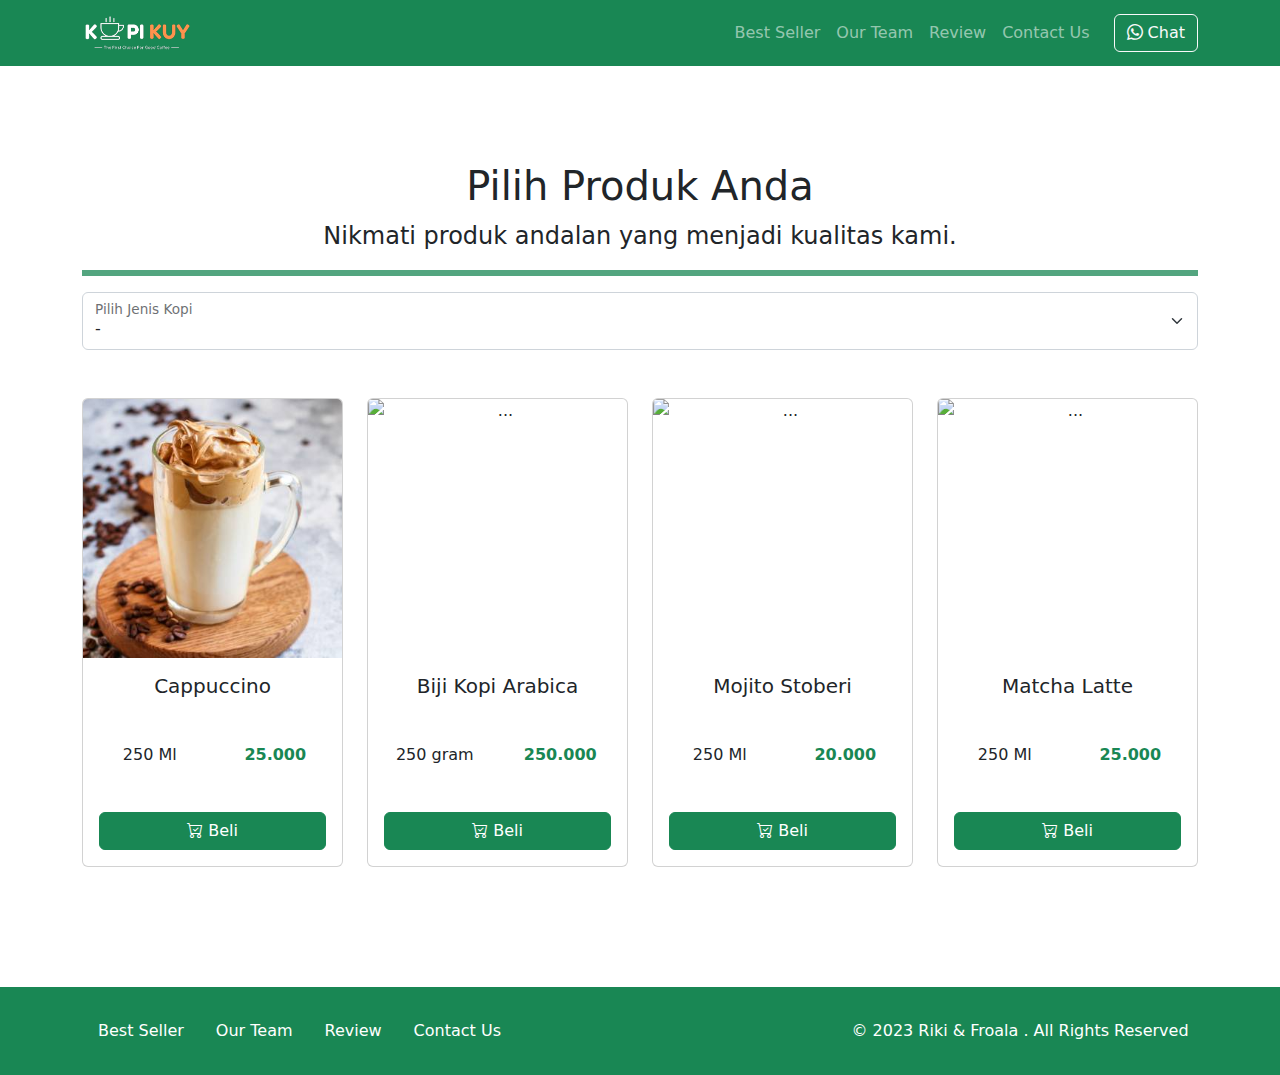
==== produk.html @ d4b5e06c "Add files via upload" ====
<!DOCTYPE html>
<html lang="id">

<head>
    <meta charset="UTF-8">
    <meta http-equiv="X-UA-Compatible" content="IE=edge">
    <meta name="viewport" content="width=device-width, initial-scale=1.0">
    <link rel="shortcut icon" href="images/favicon/favicon.ico" type="image/x-icon">
    <title>Produk</title>
    <link rel="shortcut icon" href="images/favicon.ico" type="image/x-icon">
    <link rel="stylesheet" href="vendor/bootstrap/bootstrap.min.css">
    <link rel="stylesheet" href="vendor/bootstrap/bootstrap-icons.css">
    <script src="vendor/bootstrap/bootstrap.bundle.min.js"></script>
    <script src="js/jquery-3.6.3.min.js"></script>
    <style>
        /* tulis kode CSS internal di bawah sini */


        /* Batas Akhir penulisan kode CSS internal */
    </style>
</head>

<body>
    <!-- Tulis Kode Bootstrap Di Bawah Sini -->
    <nav class="navbar navbar-dark bg-success navbar-expand-lg bisadicopy">
        <div class="container">
            <a class="navbar-brand" href="#">
                <img src="images/logo/logo_kuy.png" height="40" alt="image">
            </a>
            <button class="navbar-toggler" type="button" data-bs-toggle="collapse" data-bs-target="#navbarNav11"
                aria-controls="navbarNav11" aria-expanded="false" aria-label="Toggle navigation">
                <span class="navbar-toggler-icon"></span>
            </button>
            <div class="collapse navbar-collapse" id="navbarNav11">
                <ul class="navbar-nav ms-auto">
                    <li class="nav-item active">
                        <a class="nav-link" href="index.html#best-seller">Best Seller</a>
                    </li>
                    <li class="nav-item">
                        <a class="nav-link" href="index.html#our-team">Our Team</a>
                    </li>
                    <li class="nav-item">
                        <a class="nav-link" href="index.html#review">Review</a>
                    </li>
                    <li class="nav-item">
                        <a class="nav-link" href="index.html#contact-us">Contact Us</a>
                    </li>
                </ul>
                <a target="_blank" class="btn btn-outline-light ms-md-3"
                    href="https://wa.me/6281212345678?text=Halo saya mau pesan kopi">
                    <i class="bi bi-whatsapp"></i>
                    Chat</a>
            </div>
        </div>
    </nav>

    <main>
        <section class="produk text-center my-5 py-5">
            <div class="container">
                <h1>Pilih Produk Anda</h1>
                <p class="fs-4">Nikmati produk andalan yang menjadi kualitas kami.</p>
                <hr class="border border-success border-3 opacity-75">

                <!-- Ini Untuk Select -->
                <div class="form-floating">
                    <select class="form-select" id="select_kopi" aria-label="Floating label select example">
                        <option selected disabled>-</option>
                        <option value="arabica">Arabica</option>
                        <option value="robusta">Robusta</option>
                        <option value="nonkopi">Non Kopi</option>
                        <option value="snack">Snack</option>
                    </select>
                    <label for="select_kopi">Pilih Jenis Kopi</label>
                </div>

                <div id="baris_produk"
                    class="row row-cols-1 row-cols-sm-2 row-cols-md-3 row-cols-lg-4 text-center mt-5">

                    <div class="col mb-4">
                        <div class="card">
                            <img src="images/produk/product_capuchino.jpg" class="card-img-top" alt="...">
                            <div class="card-body">
                                <h5 class="card-title">Cappuccino</h5>
                                <div class="row hargasize my-4">
                                    <div class="col">
                                        250 Ml
                                    </div>
                                    <div class="col text-success fw-bold">
                                        25.000
                                    </div>
                                </div>
                                <a href="#" class="btn btn-success w-100">
                                    <i class="bi bi-cart-check"></i> Beli</a>
                            </div>
                        </div>
                    </div>

                    <div class="col mb-4">
                        <div class="card">
                            <img src="https://fore.coffee/wp-content/uploads/2023/01/article_perbedaan-robusta.jpg"
                                class="card-img-top" alt="...">
                            <div class="card-body">
                                <h5 class="card-title">Biji Kopi Arabica</h5>
                                <div class="row hargasize my-4">
                                    <div class="col">
                                        250 gram
                                    </div>
                                    <div class="col text-success fw-bold">
                                        250.000
                                    </div>
                                </div>
                                <a href="#" class="btn btn-success w-100">
                                    <i class="bi bi-cart-check"></i> Beli</a>
                            </div>
                        </div>
                    </div>

                    <div class="col mb-4">
                        <div class="card">
                            <img src="https://burrataandbubbles.com/wp-content/uploads/2022/07/strawberry-mojito-featured-image.jpg"
                                class="card-img-top" alt="...">
                            <div class="card-body">
                                <h5 class="card-title">Mojito Stoberi</h5>
                                <div class="row hargasize my-4">
                                    <div class="col">
                                        250 Ml
                                    </div>
                                    <div class="col text-success fw-bold">
                                        20.000
                                    </div>
                                </div>
                                <a href="#" class="btn btn-success w-100">
                                    <i class="bi bi-cart-check"></i> Beli</a>
                            </div>
                        </div>
                    </div>

                    <div class="col mb-4">
                        <div class="card">
                            <img src="https://www.texanerin.com/content/uploads/2022/08/Iced-Matcha-Latte-Starbucks-Copycat-image-1-650x975.jpg"
                                class="card-img-top" alt="...">
                            <div class="card-body">
                                <h5 class="card-title">Matcha Latte</h5>
                                <div class="row hargasize my-4">
                                    <div class="col">
                                        250 Ml
                                    </div>
                                    <div class="col text-success fw-bold">
                                        25.000
                                    </div>
                                </div>
                                <a href="#" class="btn btn-success w-100">
                                    <i class="bi bi-cart-check"></i> Beli</a>
                            </div>
                        </div>
                    </div>


                </div>
            </div>
        </section>
    </main>

    <footer class="riki-block footer-small py-4 bg-success">
        <div class="container">
            <div class="row align-items-center">
                <div class="col-12 col-md-8">
                    <ul class="nav justify-content-center justify-content-md-start">
                        <li class="nav-item active">
                            <a class="nav-link" href="index.html#best-seller">Best Seller</a>
                        </li>
                        <li class="nav-item">
                            <a class="nav-link" href="index.html#our-team">Our Team</a>
                        </li>
                        <li class="nav-item">
                            <a class="nav-link" href="index.html#review">Review</a>
                        </li>
                        <li class="nav-item">
                            <a class="nav-link" href="index.html#contact-us">Contact Us</a>
                        </li>
                    </ul>
                </div>

                <div class="col-12 col-md-4 mt-4 mt-md-0 text-center text-md-right">
                    © 2023 Riki &amp; Froala . All Rights Reserved
                </div>
            </div>
        </div>
    </footer>



    <!-- Batas Akhir penulisan kode Bootstrap -->
    <script>
        /* Tulis Javascript Di bawah Sini */

        var data_kopi = []
        var data_pilihan = []
        var pilihan = ""

        function ambilData() {
            var online = "https://rikikurnia.com/prakerja/api/kopi"
            var offline = "data.json"
            $.getJSON(offline).then(function (data) {
                data_kopi = data
                console.log(data_kopi)
            })
        }
        ambilData()

        function tampilkanData() {
            data_pilihan = data_kopi[pilihan]
            console.log("dapil", data_pilihan)
            baris_produk.innerHTML = ""

            data_pilihan.forEach(kopi => {
                baris_produk.innerHTML += `<div class="col mb-4">
                        <div class="card">
                            <img src="${kopi.foto}"
                                class="card-img-top" alt="...">
                            <div class="card-body">
                                <h5 class="card-title">${kopi.nama}</h5>
                                <div class="row hargasize my-4">
                                    <div class="col">
                                        ${kopi.size}
                                    </div>
                                    <div class="col text-success fw-bold">
                                        ${kopi.harga}
                                    </div>
                                </div>
                                <a href="${kopi.link}" class="btn btn-success w-100">
                                    <i class="bi bi-cart-check"></i> Beli</a>
                            </div>
                        </div>
                    </div>`
            })
        }

        select_kopi.onchange = function () {
            pilihan = select_kopi.value
            console.log(pilihan)
            tampilkanData()
        }


        /* Batas Akhir penulisan kode Javascript */
    </script>
</body>

</html>
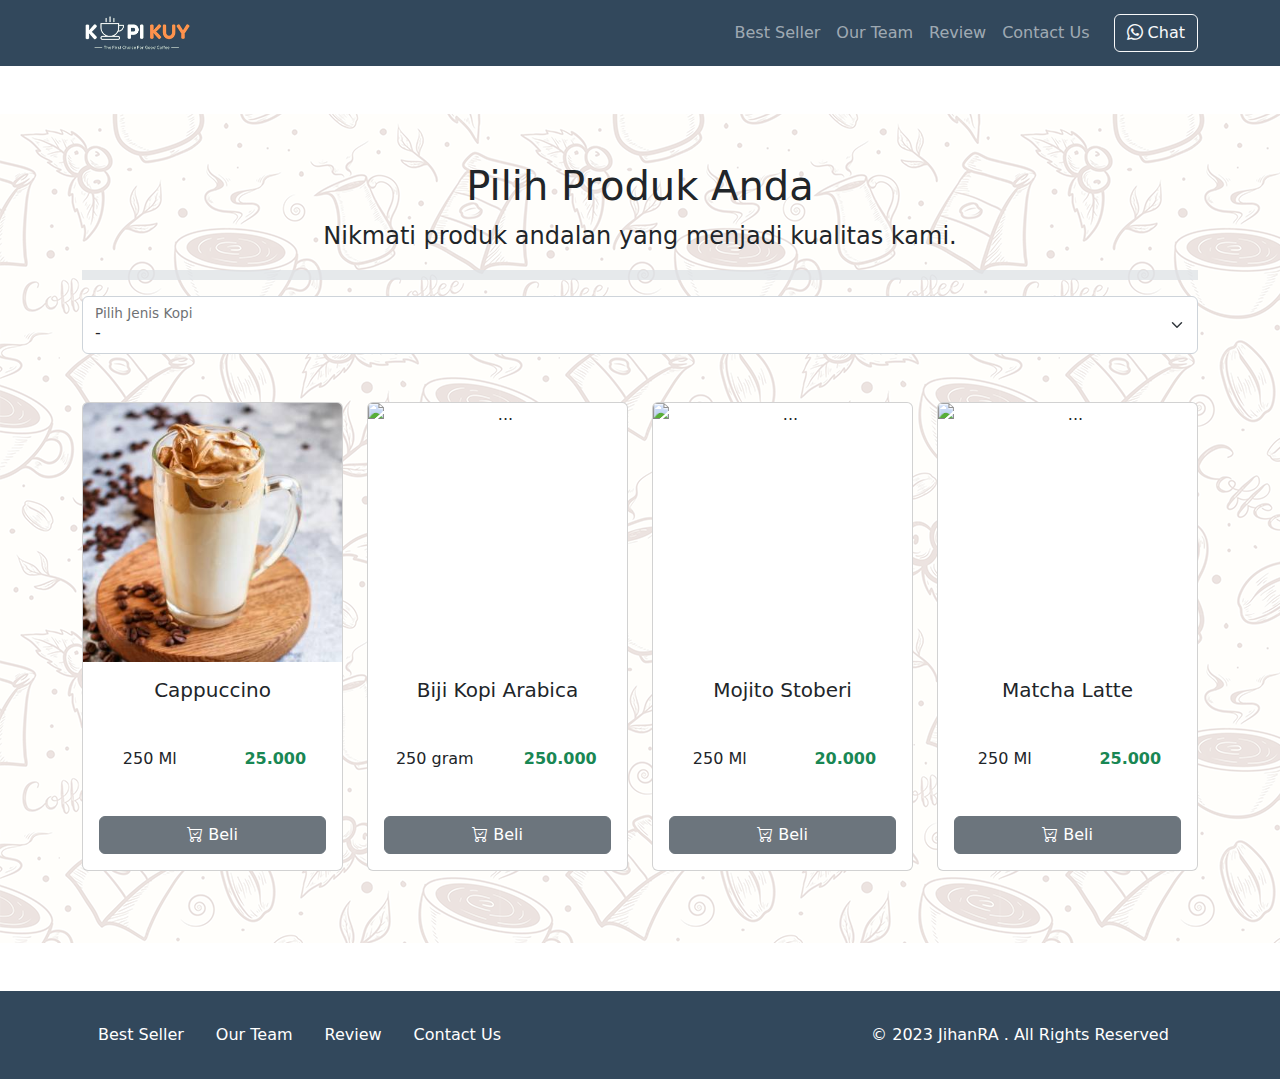
==== commit 76c0b4bb: "Add files via upload" ====
--- a/produk.html
+++ b/produk.html
@@ -14,7 +14,18 @@
     <script src="js/jquery-3.6.3.min.js"></script>
     <style>
         /* tulis kode CSS internal di bawah sini */
-
+        section.produk {
+            background-image: url(../images/background/bgkopi.png);
+            width: 100%;
+        }
+
+        .bg-coffe {
+            background-color: #32485C;
+        }
+
+        .border-co {
+            background-color: #06131f;
+        }
 
         /* Batas Akhir penulisan kode CSS internal */
     </style>
@@ -22,7 +33,7 @@
 
 <body>
     <!-- Tulis Kode Bootstrap Di Bawah Sini -->
-    <nav class="navbar navbar-dark bg-success navbar-expand-lg bisadicopy">
+    <nav class="navbar navbar-dark bg-coffe navbar-expand-lg bisadicopy">
         <div class="container">
             <a class="navbar-brand" href="#">
                 <img src="images/logo/logo_kuy.png" height="40" alt="image">
@@ -47,7 +58,7 @@
                     </li>
                 </ul>
                 <a target="_blank" class="btn btn-outline-light ms-md-3"
-                    href="https://wa.me/6281212345678?text=Halo saya mau pesan kopi">
+                    href="https://wa.me/628232048536?text=Halo saya mau pesan kopi">
                     <i class="bi bi-whatsapp"></i>
                     Chat</a>
             </div>
@@ -55,11 +66,11 @@
     </nav>
 
     <main>
-        <section class="produk text-center my-5 py-5">
+        <section class="produk text-center my-5 py-5 ">
             <div class="container">
                 <h1>Pilih Produk Anda</h1>
                 <p class="fs-4">Nikmati produk andalan yang menjadi kualitas kami.</p>
-                <hr class="border border-success border-3 opacity-75">
+                <hr class="border border-co border-5 opacity-75">
 
                 <!-- Ini Untuk Select -->
                 <div class="form-floating">
@@ -89,7 +100,7 @@
                                         25.000
                                     </div>
                                 </div>
-                                <a href="#" class="btn btn-success w-100">
+                                <a href="#" class="btn btn-secondary w-100">
                                     <i class="bi bi-cart-check"></i> Beli</a>
                             </div>
                         </div>
@@ -109,7 +120,7 @@
                                         250.000
                                     </div>
                                 </div>
-                                <a href="#" class="btn btn-success w-100">
+                                <a href="#" class="btn btn-secondary w-100">
                                     <i class="bi bi-cart-check"></i> Beli</a>
                             </div>
                         </div>
@@ -129,7 +140,7 @@
                                         20.000
                                     </div>
                                 </div>
-                                <a href="#" class="btn btn-success w-100">
+                                <a href="#" class="btn btn-secondary w-100">
                                     <i class="bi bi-cart-check"></i> Beli</a>
                             </div>
                         </div>
@@ -149,7 +160,7 @@
                                         25.000
                                     </div>
                                 </div>
-                                <a href="#" class="btn btn-success w-100">
+                                <a href="#" class="btn btn-secondary w-100">
                                     <i class="bi bi-cart-check"></i> Beli</a>
                             </div>
                         </div>
@@ -161,7 +172,7 @@
         </section>
     </main>
 
-    <footer class="riki-block footer-small py-4 bg-success">
+    <footer class="riki-block footer-small py-4 bg-coffe">
         <div class="container">
             <div class="row align-items-center">
                 <div class="col-12 col-md-8">
@@ -182,7 +193,7 @@
                 </div>
 
                 <div class="col-12 col-md-4 mt-4 mt-md-0 text-center text-md-right">
-                    © 2023 Riki &amp; Froala . All Rights Reserved
+                    © 2023 JihanRA . All Rights Reserved
                 </div>
             </div>
         </div>
@@ -228,7 +239,7 @@
                                         ${kopi.harga}
                                     </div>
                                 </div>
-                                <a href="${kopi.link}" class="btn btn-success w-100">
+                                <a href="${kopi.link}" class="btn btn-secondary w-100">
                                     <i class="bi bi-cart-check"></i> Beli</a>
                             </div>
                         </div>
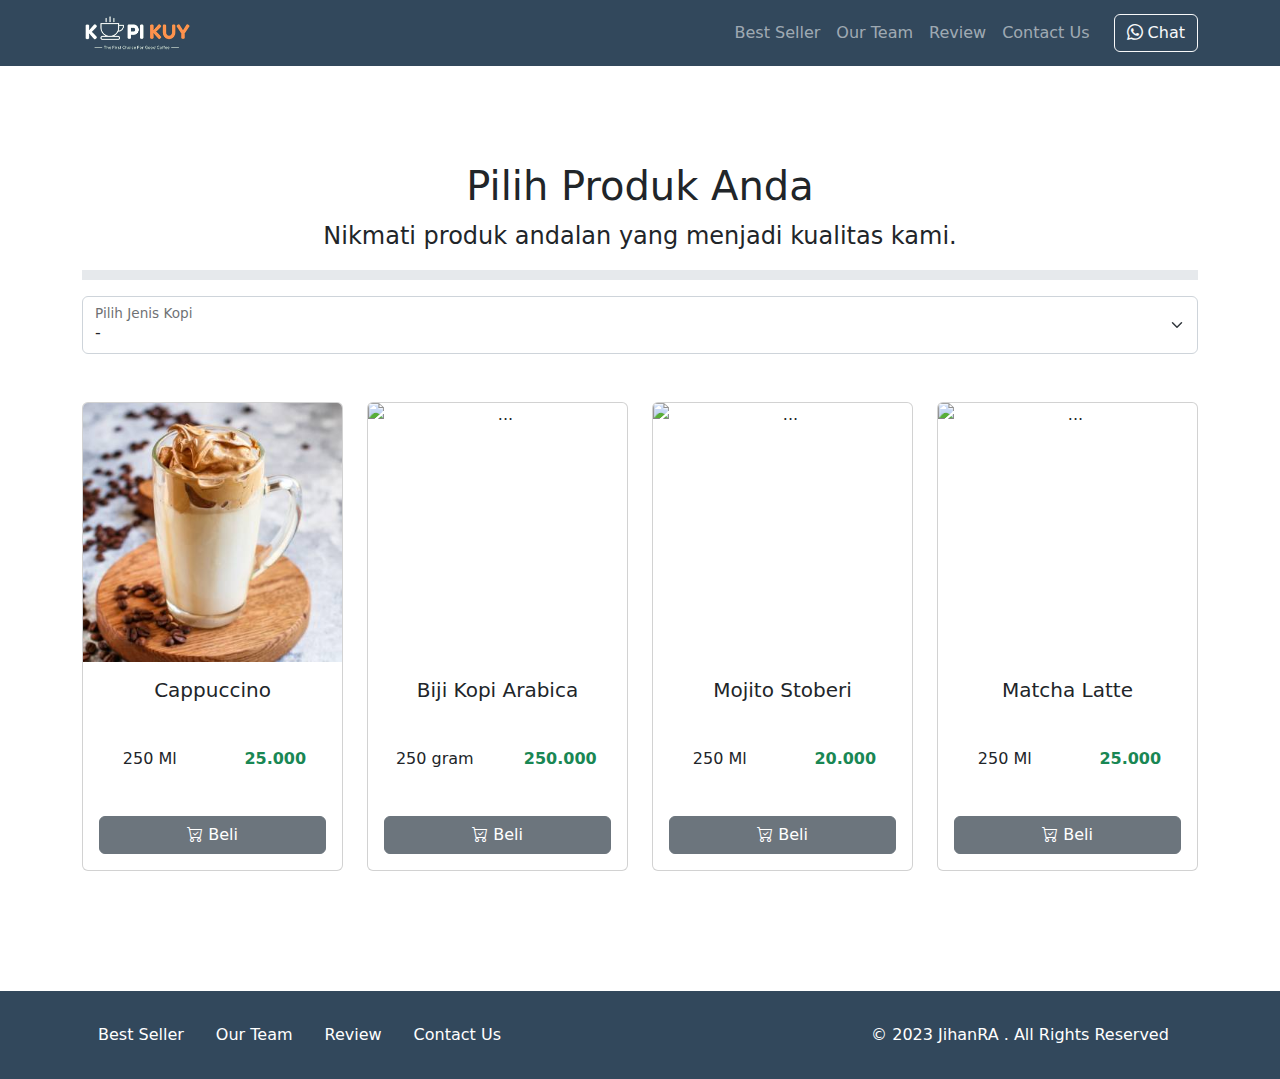
==== commit 6f8b2959: "Update produk.html" ====
--- a/produk.html
+++ b/produk.html
@@ -15,7 +15,7 @@
     <style>
         /* tulis kode CSS internal di bawah sini */
         section.produk {
-            background-image: url(../images/background/bgkopi.png);
+            background-image: url(..\..\images\background\bgkopi.png);
             width: 100%;
         }
 
@@ -258,4 +258,4 @@
     </script>
 </body>
 
-</html>+</html>
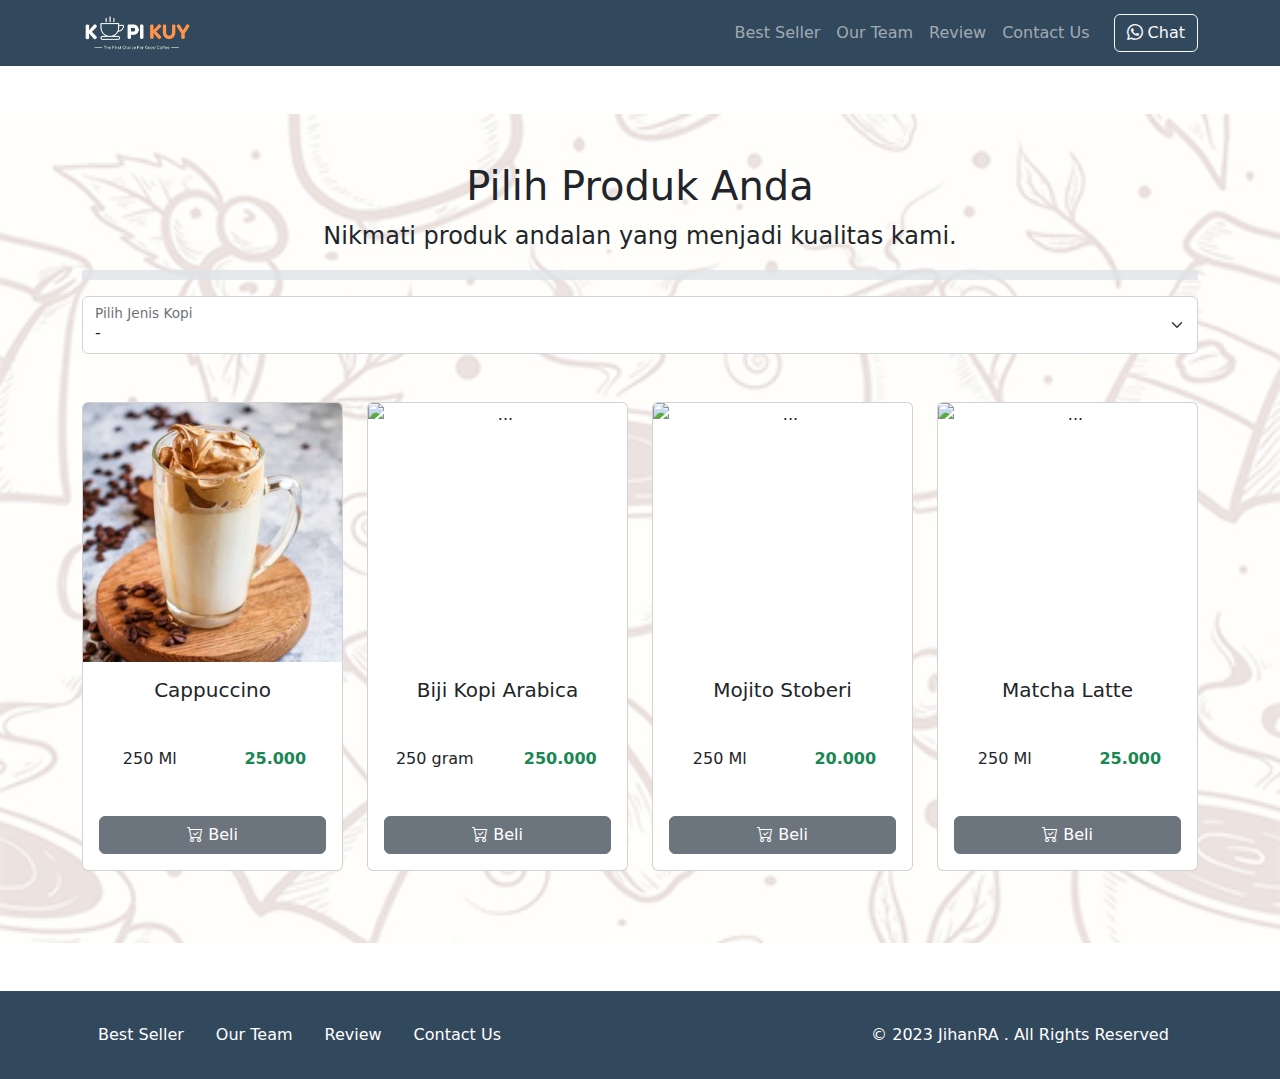
==== commit e18094b9: "Update produk.html" ====
--- a/produk.html
+++ b/produk.html
@@ -15,8 +15,8 @@
     <style>
         /* tulis kode CSS internal di bawah sini */
         section.produk {
-            background-image: url(..\..\images\background\bgkopi.png);
-            width: 100%;
+            background-image: url("images/background/bgkopi.png");
+            background-size: cover;
         }
 
         .bg-coffe {
